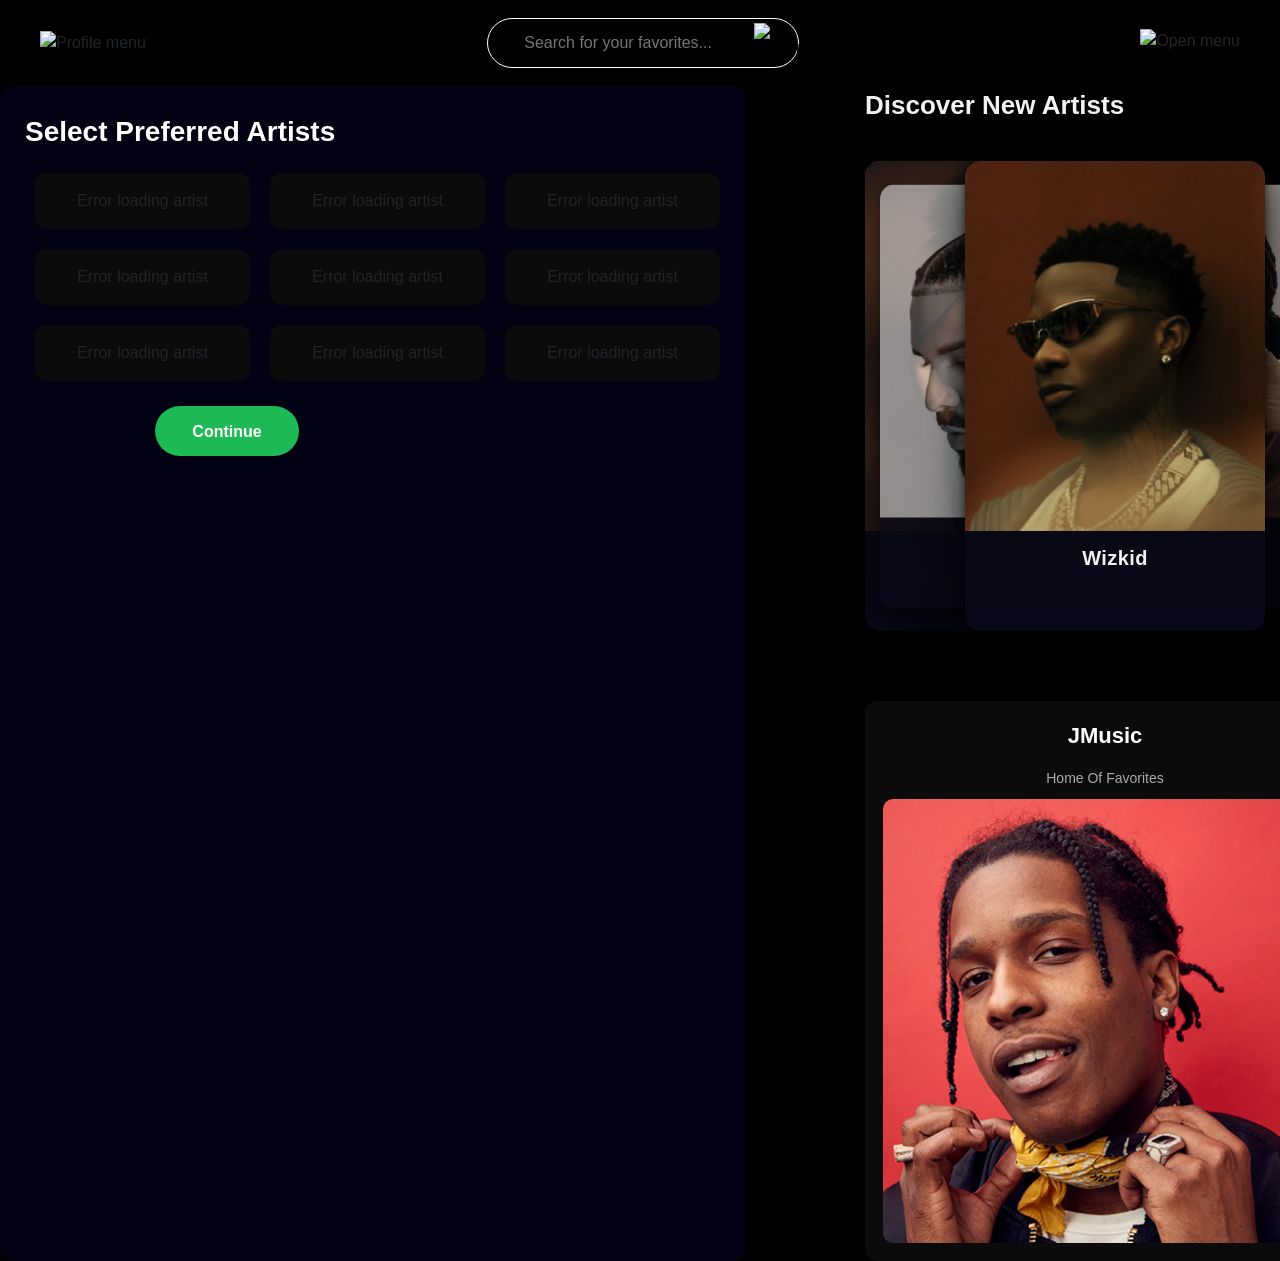
==== homepage.html @ f20474ec "Update homepage.html" ====
<!DOCTYPE html>

<html lang="en">

<head>
  <meta charset="UTF-8">
  <meta name="viewport" content="width=device-width, initial-scale=1.0">

  <title>JMusic</title>

  <!-- Bootstrap -->

  <link href="https://cdn.jsdelivr.net/npm/bootstrap@5.3.0/dist/css/bootstrap.min.css" rel="stylesheet">

  <!-- Main stylesheet -->

  <link rel="stylesheet" href="styles/home.css">

</head>

<body>

<div class="everything_box">

  <!-- ================= HEADER ================= -->

  <div class="header">

<div class="my_header">

  <!-- Left section : Profile button -->
  <div class="header-left">
    <img
      src="styles/images/icons8-user-64.png"
      class="pic2 profile-btn"
      id="profileBtn"
      alt="Profile menu">
  </div>


  <!-- Center section : Artist search -->
  <div class="search_div">

    <input
      placeholder="Search for your favorites..."
      class="searchbar"
      id="artistSearchInput">

    <button
      class="searchbtn"
      id="searchBtn"
      onclick="popupaDiv()">

      <img
        src="styles/images/icons8-search-48.png"
        class="img"
        alt="Search">

    </button>

  </div>


  <!-- Right section : Navigation menu toggle -->
  <div class="header-right">
    <img
      src="styles/images/hamburger-menu2.png"
      class="pic1 ham_menu"
      id="menuBtn"
      alt="Open menu">
  </div>

</div>


<!-- ================= SIDE PANEL ================= -->

<div class="side-panel" id="sidePanel">

  <div class="panel-header">
    <h3>Menu</h3>
    <span id="closePanel">✕</span>
  </div>

  <ul class="panel-links">
    <li>About Us</li>
    <li>Support</li>
    <li>Settings</li>
    <li>Account</li>
    <li>Logout</li>
  </ul>

</div>

  </div>

  <!-- ================= HOME SECTION ================= -->

  <div class="home-wrapper">

<div class="home-container">


  <!-- LEFT AREA : Artist selection -->

  <div class="artists-section">

    <div class="section-header">
      <p class="section-title">Select Preferred Artists</p>
    </div>

    <!-- Dynamic artist grid populated by JavaScript -->
    <div id="artistGrid" class="artist-grid"></div>

    <!-- Continue to next page -->
    <button
      class="continue-btn"
      onclick="toSearchpage(); completeList();">

      Continue

    </button>

  </div>



  <!-- RIGHT AREA : Discover artists -->

  <div class="discover-section">

    <p class="discover-title">Discover New Artists</p>

        <div class="carousel" id="artistCarousel"></div>


    <!-- Promotional card -->

    <div class="ad-card">

      <p class="ad-title">JMusic</p>
      <p class="ad-subtitle">Home Of Favorites</p>

      <img
        src="styles/images/asaprocky1.webp"
        class="ad-img"
        alt="JMusic promotion">

    </div>

  </div>

</div>

  </div>
      <!-- Search overlay background -->
<div class="search_back" id="searchbackDiv">

  <div class="search-results-header">
  </div>

  <div id="searchResults"></div>

</div>
</div>

<!-- ================= JAVASCRIPT ================= -->

<script src="static/get_info.js"></script>
<script src="static/dynamic_shuffle.js"></script>
<script src="static/search_artists.js"></script>


<div id="searchOverlay"></div>
</body>
</html>
---- styles/home.css ----
/* ================= GLOBAL ================= */

body{
    background:black;
    font-family:'Inter',sans-serif;
}

.everything_box{
    width:100%;
}


/* ================= ARTIST GRID ================= */

#artistGrid{
    display:grid;
    grid-template-columns:0.5fr 0.5fr 0.5fr;
    gap:20px;
    justify-content:center;
}

.artist-grid{
    display:grid;
    grid-template-columns:repeat(auto-fill, minmax(170px,1fr));
    gap:20px;
    margin-left: 10px;
}

.artist_image {
        width: 159px;
        height: 132px;
        margin-left: 8px;
        margin-top: 10px;
        margin-bottom: 6px;
}
.name {
        color: white;
        margin-top: 10px;
        margin-bottom: 15px;
        margin-left: 10px;
        font-size: 17px;
        font-family: sans-serif;
        font-weight: bold;

}
.followers {
        color: white;
        margin-left: 15px;
        margin-bottom: 0px;
        font-family: sans-serif;
        margin-top: 6px;
        font-size: 12px;
        font-weight: bold;
}
.rating {
        color: white;
        margin-left: 16px;
        margin-bottom: 0px;
        margin-top: 3px;
        font-size: 12px;
        font-weight: bold;
}
.artist-grid{
    display:grid;
    grid-template-columns:repeat(auto-fill, minmax(170px,1fr));
    gap:20px;
}


/* ================= ARTIST CARD ================= */

.artist-card{
    width:215px;
    background:#0b0b0b;
    border-radius:12px;
    padding:16px;
    text-align:center;
    cursor:pointer;
    transition:all .35s ease;
}

.artist-card:hover{
    transform:translateY(-8px) scale(1.03);
    box-shadow:0 15px 40px rgba(0,0,0,.6);
}

.image-wrapper{
    position:relative;
    overflow:hidden;
    border-radius:10px;
}

.artist-img{
    width:100%;
    height:200px;
    object-fit:cover;
    transition:transform .4s ease;
}

.artist-card:hover .artist-img{
    transform:scale(1.08);
}


/* ================= ADD BUTTON ================= */

.add-btn{
    position:absolute;
    bottom:10px;
    right:10px;
    width:38px;
    height:38px;
    background:white;
    color:black;
    border-radius:50%;
    display:flex;
    align-items:center;
    justify-content:center;
    font-size:22px;
    font-weight:700;
    opacity:0;
    transform:translateY(10px);
    transition:all .3s ease;
}
.hidden-checkbox {
    display: none;
}
.artist-card:hover .add-btn{
    opacity:1;
    transform:translateY(0);
}

.add-btn.selected{
    opacity:1;
    transform:translateY(0);
    background:#1DB954;
    color:white;
    font-size:16px;
    animation:pop .25s ease;
}

@keyframes pop{
    0%{transform:scale(.6);}
    100%{transform:scale(1);}
}


/* ================= ARTIST TEXT ================= */

.artist-name{
    color:white;
    font-size:18px;
    font-weight:700;
    margin-top:12px;
}

.artist-stats{
    margin-top:6px;
    font-size:12px;
    color:#a0a0a0;
}

.artist-stats p{
    margin:3px 0;
}


/* ================= HOME LAYOUT ================= */

.home-wrapper{
    width:100%;
    display:flex;
    justify-content:center;
}

.home-container{
    width:100%;
    max-width:1300px;
    display:flex;
    gap:40px;
}

.artists-section{
    flex:2;
    background:#020212;
    padding:25px;
    margin-right: 80px;
    border-radius:12px;
}

.section-header{
    margin-bottom:20px;
}

.section-title{
    font-size:28px;
    font-weight:700;
    color:white;
}


/* ================= DISCOVER SECTION ================= */

.discover-section{
    flex:1;
    display:flex;
    flex-direction:column;
    gap:20px;
    width:460px;
}

.discover-title{
    color:#f2f2f2;
    font-size:26px;
    font-weight:700;
}


/* ================= DISCOVER CAROUSEL ================= */

.carousel{
    position:relative;
    height:520px;
}

.artist-card-stack{
    position:absolute;
    width:300px;
    height:470px;
    border-radius:16px;

    background:linear-gradient(
        180deg,
        #0b0b0b 0%,
        #080818 100%
    );

    overflow:hidden;

    box-shadow:
    0 18px 40px rgba(0,0,0,.75),
    0 4px 10px rgba(0,0,0,.6);

    transition:all .8s cubic-bezier(.2,.8,.2,1);
}

.artist-card-stack img{
    width:100%;
    height:370px;
    object-fit:cover;
}

.artist-card-stack p{
    text-align:center;
    color:#f0f0f0;
    font-weight:600;
    font-size:20px;
    margin-top:12px;
    letter-spacing:.4px;
}

.artist-card-stack.left{
    transform:translateX(0) scale(.9);
    opacity:.65;
    z-index:1;
}

.artist-card-stack.center{
    transform:translateX(100px) scale(1);
    z-index:3;
}

.artist-card-stack.right{
    transform:translateX(200px) scale(.9);
    opacity:.65;
    z-index:2;
}


/* ================= AD CARD ================= */

.ad-card{
    background:#0b0b0b;
    padding:18px;
    width: 480px;
    border-radius:12px;
    text-align:center;
    transition:transform .3s ease;
}

.ad-card:hover{
    transform:translateY(-6px);
}

.ad-title{
    color:white;
    font-size:22px;
    font-weight:700;
}

.ad-subtitle{
    color:#aaa;
    font-size:14px;
    margin-bottom:10px;
}

.ad-img{
    width:100%;
    border-radius:10px;
}


/* ================= HEADER ================= */

.my_header{
    display:flex;
    justify-content:space-between;
    align-items:center;
    padding:18px 40px;
    background:black;
}

.pic1,
.pic2{
    width: 40px;
    height:40px;
    cursor:pointer;
    transition:transform .25s ease;
}

.pic2 {
    width: 58px;
    height: 58px;
}
.pic1{
   margin-bottom: 5px;
}
.pic1:hover,
.pic2:hover{
    transform:scale(1.1);
}


/* ================= SEARCH ================= */

.search_div{
    display:flex;
    align-items:center;
    border:1px solid white;
    border-radius:30px;
}

.searchbar{
    width:260px;
    height:48px;
    border:none;
    outline:none;
    background:transparent;
    color:white;
    text-align:center;
}

.searchbtn{
    width:50px;
    height:48px;
    border:none;
    background:transparent;
    cursor:pointer;
}

.img{
    width:28px;
    height:28px;
}


/* ================= SIDE PANEL ================= */

.side-panel{
    position:fixed;
    top:0;
    right:0;
    width:320px;
    height:100vh;
    background:#0b0b0b;
    padding:30px;

    transform:translateX(100%);
    transition:transform .35s ease;

    z-index:2000;
}

.side-panel.active{
    transform:translateX(0);
}

.panel-header{
    display:flex;
    justify-content:space-between;
    align-items:center;
    color:white;
}

#closePanel{
    cursor:pointer;
    font-size:22px;
}

.panel-links{
    list-style:none;
    margin-top:40px;
    padding:0;
}

.panel-links li{
    color:white;
    font-size:18px;
    margin-bottom:25px;
    cursor:pointer;
    transition:color .25s;
}

.panel-links li:hover{
    color:#1DB954;
}


/* ================= CONTINUE BUTTON ================= */

.continue-btn{
    margin-top:25px;
    padding:14px 30px;
    border:none;
    width: 144px;
    height: 50px;
    margin-left: 130px;
    border-radius:30px;
    font-size:16px;
    font-weight:600;
    background:#1DB954;
    color:white;
    cursor:pointer;
    transition:all .25s ease;
}
.continue-btn:hover{
    transform:translateY(-2px);
    box-shadow:0 6px 18px rgba(0,0,0,.5);
}
#searchResults{
padding:20px;
display:flex;
flex-direction:column;
gap:16px;
}

.search-item{
display:flex;
align-items:center;
gap:14px;

padding:10px;
border-radius:8px;

cursor:pointer;

transition:background 0.2s ease;
}

.search-item:hover{
background:#1c1c1c;
}

.search-item img{
width: 185px;
height: 185px;
border-radius:6px;
object-fit:cover;
}

.search-info{
display:flex;
flex-direction:column;
}

.search-title{
font-weight:600;
color:white;
}

.search-artist{
font-size:13px;
color:#aaa;
}
/* SEARCH RESULTS PANEL */

#searchbackDiv{
    position: fixed;
    top: 0;
    right: 0;

    width: 520px;
    height: 100vh;

    background:#050505;

    padding:30px;

    transform:translateX(100%);
    transition:transform .35s ease;

    z-index:9999;

    overflow-y:auto;
}

/* visible state */

#searchbackDiv.active{
    transform:translateX(0);
}

.imge {
  width: 430px;
  height: 520px;
  background-size: cover;
  background-position: center;
    position: relative;
    display: flex;
    justify-content: flex-start;
  margin: 20px;
  border-radius: 17px;
  
}
.mark_artistname {
  font-weight: bold;
  color: white;
  margin-left: 18px;
  font-size: 1.5rem;
  margin-top: 12px;
  margin-bottom: 15px;
}
.bdiv {
  display: flex;
  align-items: flex-end; /* Ensures content is at the bottom */
  justify-content: flex-start;
}
.checkdiv {
    position: absolute;
            top: 4x;
            right: 5px;
}
.checkerdh {
        /* Hide the default checkbox */
        appearance: none;
        -webkit-appearance: none;
        -moz-appearance: none;
        width: 38px;
        height: 38px;
        border: 1px solid #e1dfe2;
        background-color: rgba(0, 0, 0, 0.226);;
        cursor: pointer;
        display: inline-block;
        position: absolute;
        top: 10px;
        right: 10px;
        border-radius: 4px;
    }  
.checkerdh:checked::after {
  content: "✔";
  font-size: 35px;
  color: #e1dfe2;
  position: absolute;
  left: 50%;
  top: 50%;
  transform: translate(-50%, -50%);
}
.figtxt {
  font-size: 35px;
  margin-top: 14px;
  margin-bottom: 14px;
  margin-left: 0px;
}
.bio{
color:white;
line-height:1.5;
margin:20px;
max-width:430px;
}
.div3 {
  display: flex;
  flex-direction: row;
  column-gap: 30px;
  margin-left: 50px;
}
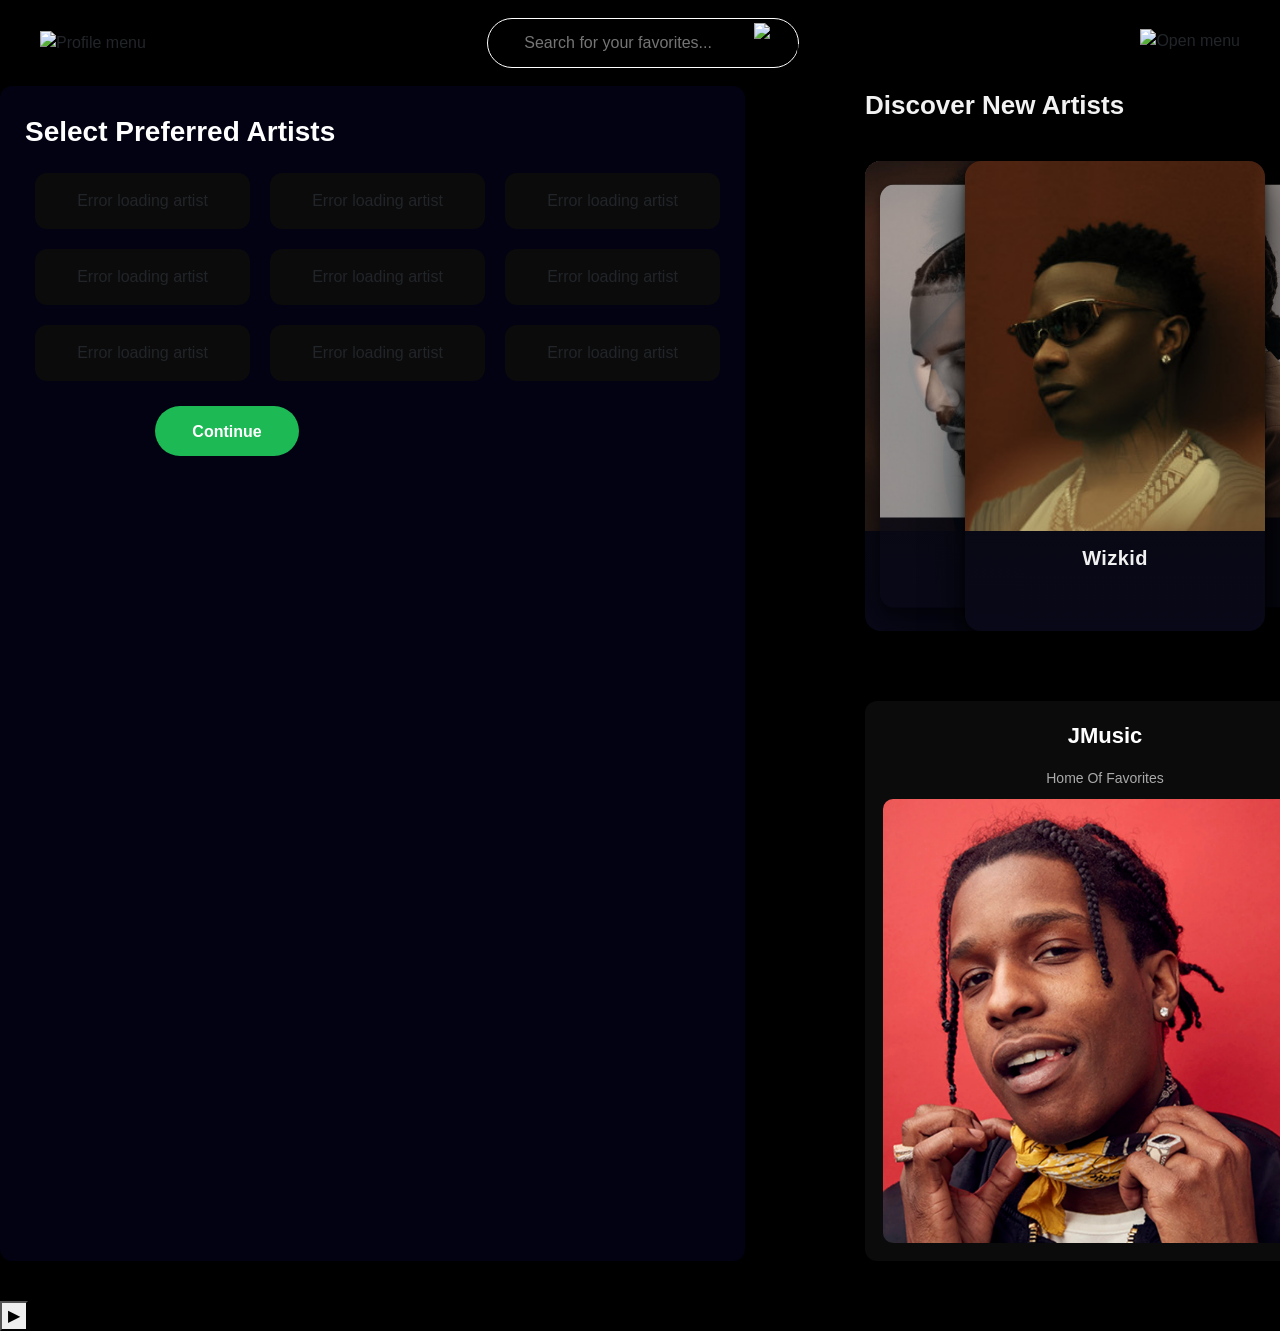
==== commit 500c153a: "Add mini player section to homepage" ====
--- a/homepage.html
+++ b/homepage.html
@@ -162,6 +162,19 @@
   <div id="searchResults"></div>
 
 </div>
+  <div class="mini-player" id="miniPlayer">
+
+<div class="mini-info">
+<img id="miniArt">
+<div>
+<p id="miniTitle"></p>
+<p id="miniArtist"></p>
+</div>
+</div>
+
+<button id="miniPlay">▶</button>
+
+</div>
 </div>
 
 <!-- ================= JAVASCRIPT ================= -->
--- a/styles/home.css
+++ b/styles/home.css
@@ -449,6 +449,7 @@
 }
 #searchResults{
 padding:20px;
+padding-right: 0px;
 display:flex;
 flex-direction:column;
 gap:16px;
@@ -499,8 +500,8 @@
     top: 0;
     right: 0;
 
-    width: 520px;
-    height: 100vh;
+    width: 550px;
+    height: 850px;
 
     background:#050505;
 
@@ -520,26 +521,95 @@
     transform:translateX(0);
 }
 
-.imge {
-  width: 430px;
-  height: 520px;
-  background-size: cover;
-  background-position: center;
-    position: relative;
-    display: flex;
-    justify-content: flex-start;
-  margin: 20px;
-  border-radius: 17px;
-  
-}
-.mark_artistname {
-  font-weight: bold;
-  color: white;
-  margin-left: 18px;
-  font-size: 1.5rem;
-  margin-top: 12px;
-  margin-bottom: 15px;
-}
+.imge{
+width:520px;
+height:640px;
+
+background-size:cover;
+background-position:center;
+
+border-radius:18px;
+
+position:relative;
+
+display:flex;
+flex-direction:column;
+justify-content:flex-end;
+
+padding:25px;
+
+overflow:hidden;
+}
+.imge::before{
+content:"";
+position:absolute;
+left:0;
+right:0;
+bottom:0;
+height:55%;
+
+background:linear-gradient(to top, rgba(0,0,0,0.9), transparent);
+
+z-index:1;
+}
+.artist-text{
+position:relative;
+z-index:2;
+max-width:480px;
+}
+
+.mark_artistname{
+font-size:28px;
+font-weight:700;
+color:white;
+margin-bottom:8px;
+}
+
+.mark_artistname{
+font-size:52px;
+font-weight:700;
+color:white;
+
+transition:transform .35s ease;
+}
+
+.imge:hover .mark_artistname{
+transform:translateY(-4px);
+}
+.bio{
+
+color:#dcdcdc;
+font-size:15px;
+line-height:1.6;
+
+max-height:0;
+opacity:0;
+
+overflow:hidden;
+
+transform:translateY(8px);
+
+transition:
+max-height .35s ease,
+opacity .25s ease,
+transform .35s ease;
+
+}
+.imge:hover .bio{
+
+max-height:120px;
+opacity:1;
+
+transform:translateY(0);
+
+}
+.checkdiv{
+position:absolute;
+top:10px;
+right:10px;
+z-index:3;
+}
+
 .bdiv {
   display: flex;
   align-items: flex-end; /* Ensures content is at the bottom */
@@ -584,8 +654,8 @@
 .bio{
 color:white;
 line-height:1.5;
-margin:20px;
 max-width:430px;
+margin-top: 7px;
 }
 .div3 {
   display: flex;
@@ -593,5 +663,63 @@
   column-gap: 30px;
   margin-left: 50px;
 }
-
-
+#searchbackDiv{
+width:600px;
+height: 870px;
+}
+
+@media (max-width: 768px){
+
+/* STACK LAYOUT */
+.container{
+grid-template-columns:1fr;
+}
+
+/* SONG LIST FULL WIDTH */
+.songlist_sec{
+width:100%;
+}
+
+/* PLAYER → FULLSCREEN OVERLAY */
+.full-player{
+position:fixed;
+top:0;
+left:0;
+width:100%;
+height:100%;
+z-index:9999;
+}
+
+/* SEARCH BAR SMALLER */
+.searchbar{
+width:160px;
+font-size:14px;
+}
+
+/* HEADER CLEANUP */
+.myheader{
+padding:10px;
+}
+
+/* SONG ROW SMALLER */
+.musicInfo{
+height:65px;
+gap:12px;
+}
+
+/* ALBUM IMAGE SMALLER */
+.albumImage{
+width:42px;
+height:42px;
+}
+
+/* TEXT SCALING */
+.songTitle{
+font-size:14px;
+}
+
+.artistName{
+font-size:12px;
+}
+
+}
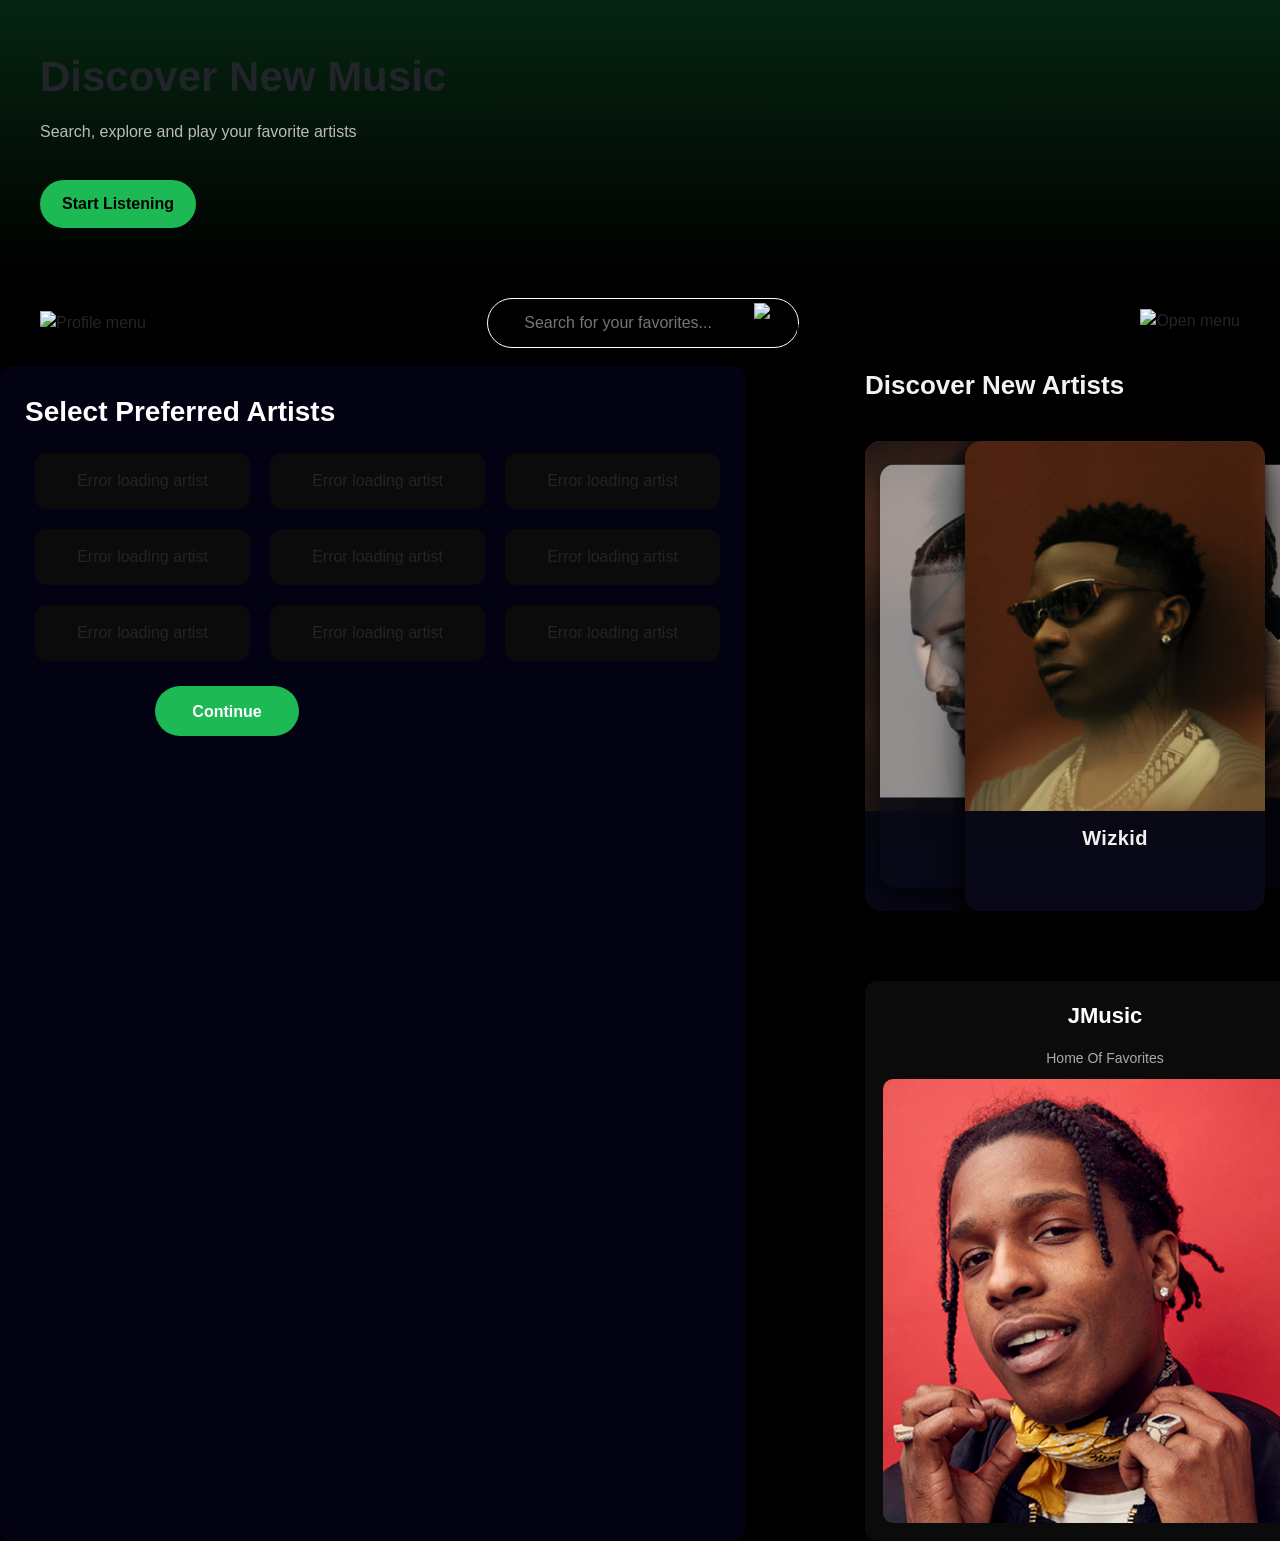
==== commit e88cc7bb: "Update homepage.html" ====
--- a/homepage.html
+++ b/homepage.html
@@ -19,7 +19,15 @@
 </head>
 
 <body>
+<div class="hero">
 
+<h1>Discover New Music</h1>
+
+<p>Search, explore and play your favorite artists</p>
+
+<button onclick="focusSearch()">Start Listening</button>
+
+</div>
 <div class="everything_box">
 
   <!-- ================= HEADER ================= -->
--- a/styles/home.css
+++ b/styles/home.css
@@ -33,6 +33,52 @@
         margin-top: 10px;
         margin-bottom: 6px;
 }
+.hero{
+
+height:280px;
+
+display:flex;
+flex-direction:column;
+justify-content:center;
+align-items:flex-start;
+
+padding:40px;
+
+background:linear-gradient(
+to bottom,
+#1db95433,
+transparent
+);
+
+}
+
+.hero h1{
+font-size:42px;
+font-weight:800;
+}
+
+.hero p{
+color:#bbb;
+margin-top:10px;
+}
+
+.hero button{
+
+margin-top:20px;
+
+padding:12px 22px;
+
+background:#1db954;
+border:none;
+
+border-radius:30px;
+
+font-weight:600;
+
+cursor:pointer;
+
+}
+
 .name {
         color: white;
         margin-top: 10px;
@@ -179,6 +225,25 @@
     display:flex;
     gap:40px;
 }
+.homeheader{
+
+position:sticky;
+top:0;
+
+background:rgba(0,0,0,0.7);
+
+backdrop-filter:blur(10px);
+
+z-index:1000;
+
+}
+.artist-grid{
+
+display:flex;
+overflow-x:auto;
+gap:20px;
+
+}
 
 .artists-section{
     flex:2;
@@ -493,6 +558,14 @@
 font-size:13px;
 color:#aaa;
 }
+#searchResults{
+gap:24px;
+}
+
+.imge{
+margin:30px;
+}
+
 /* SEARCH RESULTS PANEL */
 
 #searchbackDiv{
@@ -608,6 +681,37 @@
 top:10px;
 right:10px;
 z-index:3;
+}
+.imge{
+
+transition:all .3s ease;
+
+}
+
+.imge:hover{
+
+transform:scale(1.03);
+box-shadow:0 10px 40px rgba(0,0,0,0.6);
+
+}
+.imge{
+background-size:110%;
+}
+
+.imge:hover{
+background-size:120%;
+}
+.imge{
+opacity:0;
+transform:translateY(20px);
+animation:fadeUp .5s ease forwards;
+}
+
+@keyframes fadeUp{
+to{
+opacity:1;
+transform:translateY(0);
+}
 }
 
 .bdiv {
@@ -667,7 +771,46 @@
 width:600px;
 height: 870px;
 }
-
+button{
+min-height:44px;
+}
+
+.musicInfo{
+padding:14px;
+}
+.mini-player{
+position:fixed;
+bottom:0;
+left:0;
+width:100%;
+height:70px;
+background:#121212;
+display:none;
+
+align-items:center;
+justify-content:space-between;
+
+padding:10px;
+
+z-index:999;
+
+}
+
+.mini-player.show{
+display:flex;
+}
+
+.mini-info{
+display:flex;
+align-items:center;
+gap:10px;
+}
+
+.mini-info img{
+width:50px;
+height:50px;
+border-radius:6px;
+}
 @media (max-width: 768px){
 
 /* STACK LAYOUT */
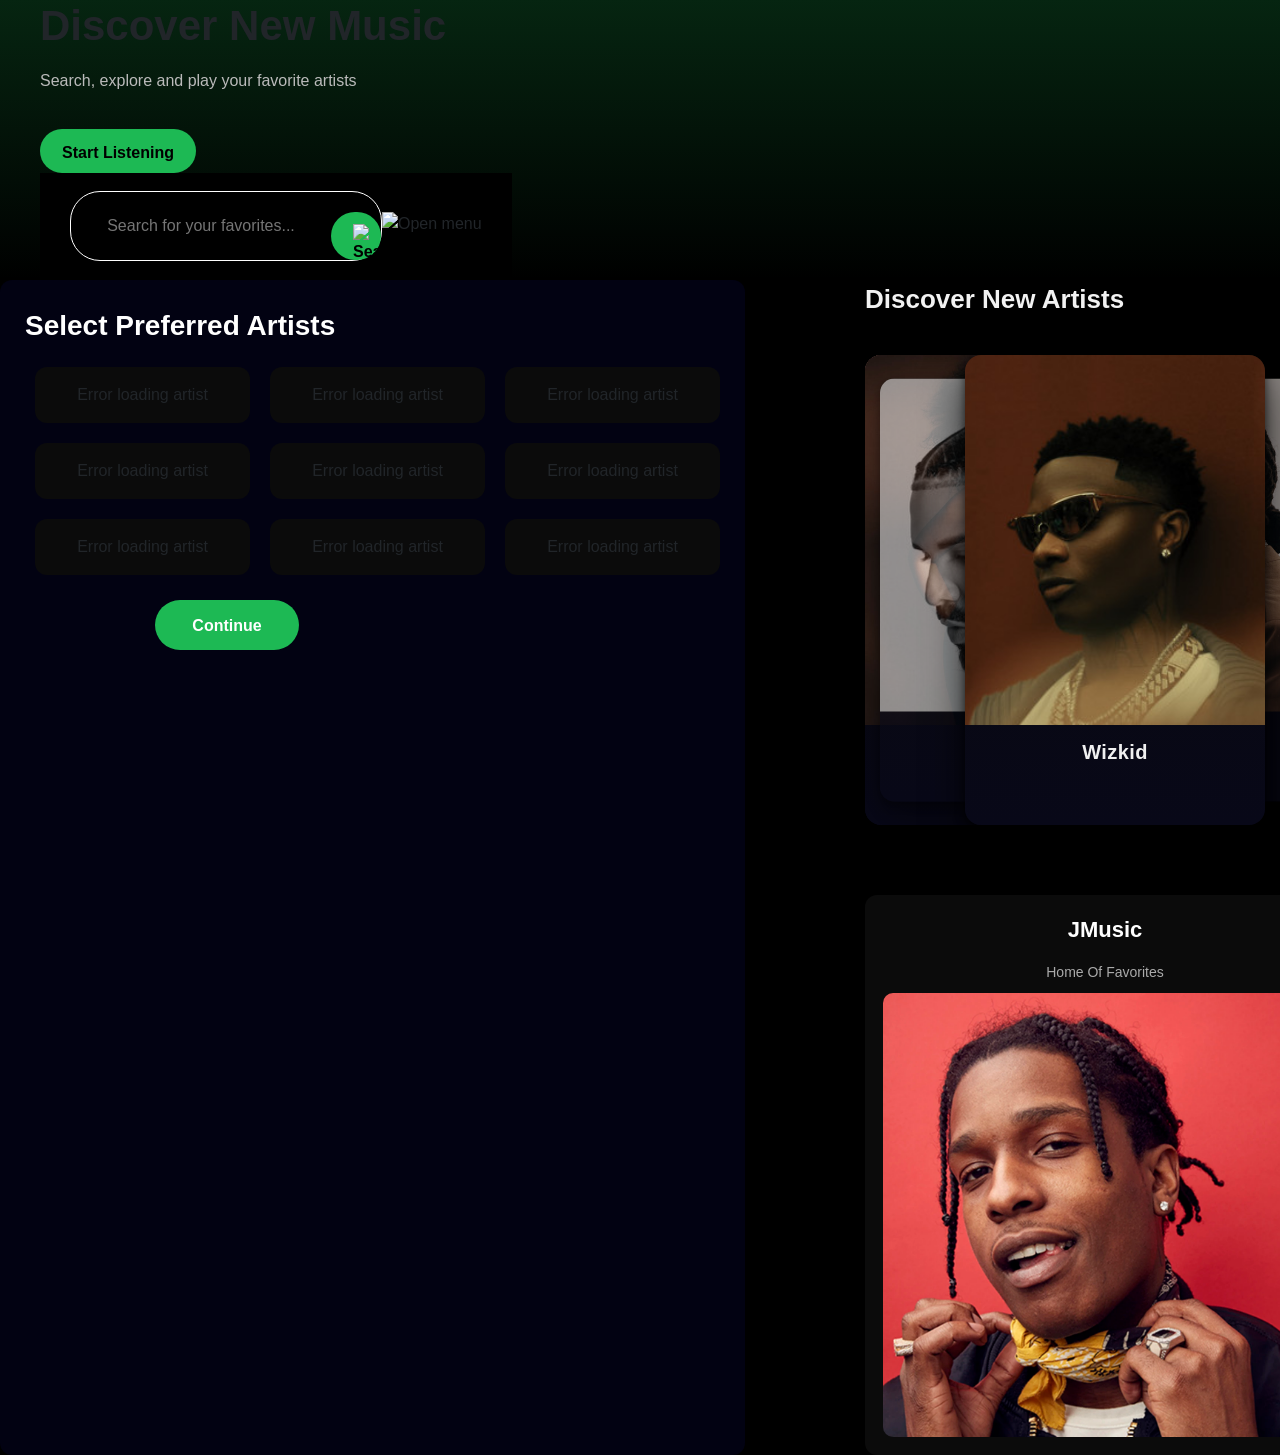
==== commit 460815ec: "Update homepage.html" ====
--- a/homepage.html
+++ b/homepage.html
@@ -19,6 +19,10 @@
 </head>
 
 <body>
+
+<div class="everything_box">
+
+  <!-- ================= HEADER ================= -->
 <div class="hero">
 
 <h1>Discover New Music</h1>
@@ -27,26 +31,9 @@
 
 <button onclick="focusSearch()">Start Listening</button>
 
-</div>
-<div class="everything_box">
+  <div class="my_header">
 
-  <!-- ================= HEADER ================= -->
-
-  <div class="header">
-
-<div class="my_header">
-
-  <!-- Left section : Profile button -->
-  <div class="header-left">
-    <img
-      src="styles/images/icons8-user-64.png"
-      class="pic2 profile-btn"
-      id="profileBtn"
-      alt="Profile menu">
-  </div>
-
-
-  <!-- Center section : Artist search -->
+   <!-- Center section : Artist search -->
   <div class="search_div">
 
     <input
@@ -77,6 +64,8 @@
       id="menuBtn"
       alt="Open menu">
   </div>
+
+</div>
 
 </div>
 
--- a/styles/home.css
+++ b/styles/home.css
@@ -381,7 +381,7 @@
     display:flex;
     justify-content:space-between;
     align-items:center;
-    padding:18px 40px;
+    padding:18px 30px;
     background:black;
 }
 
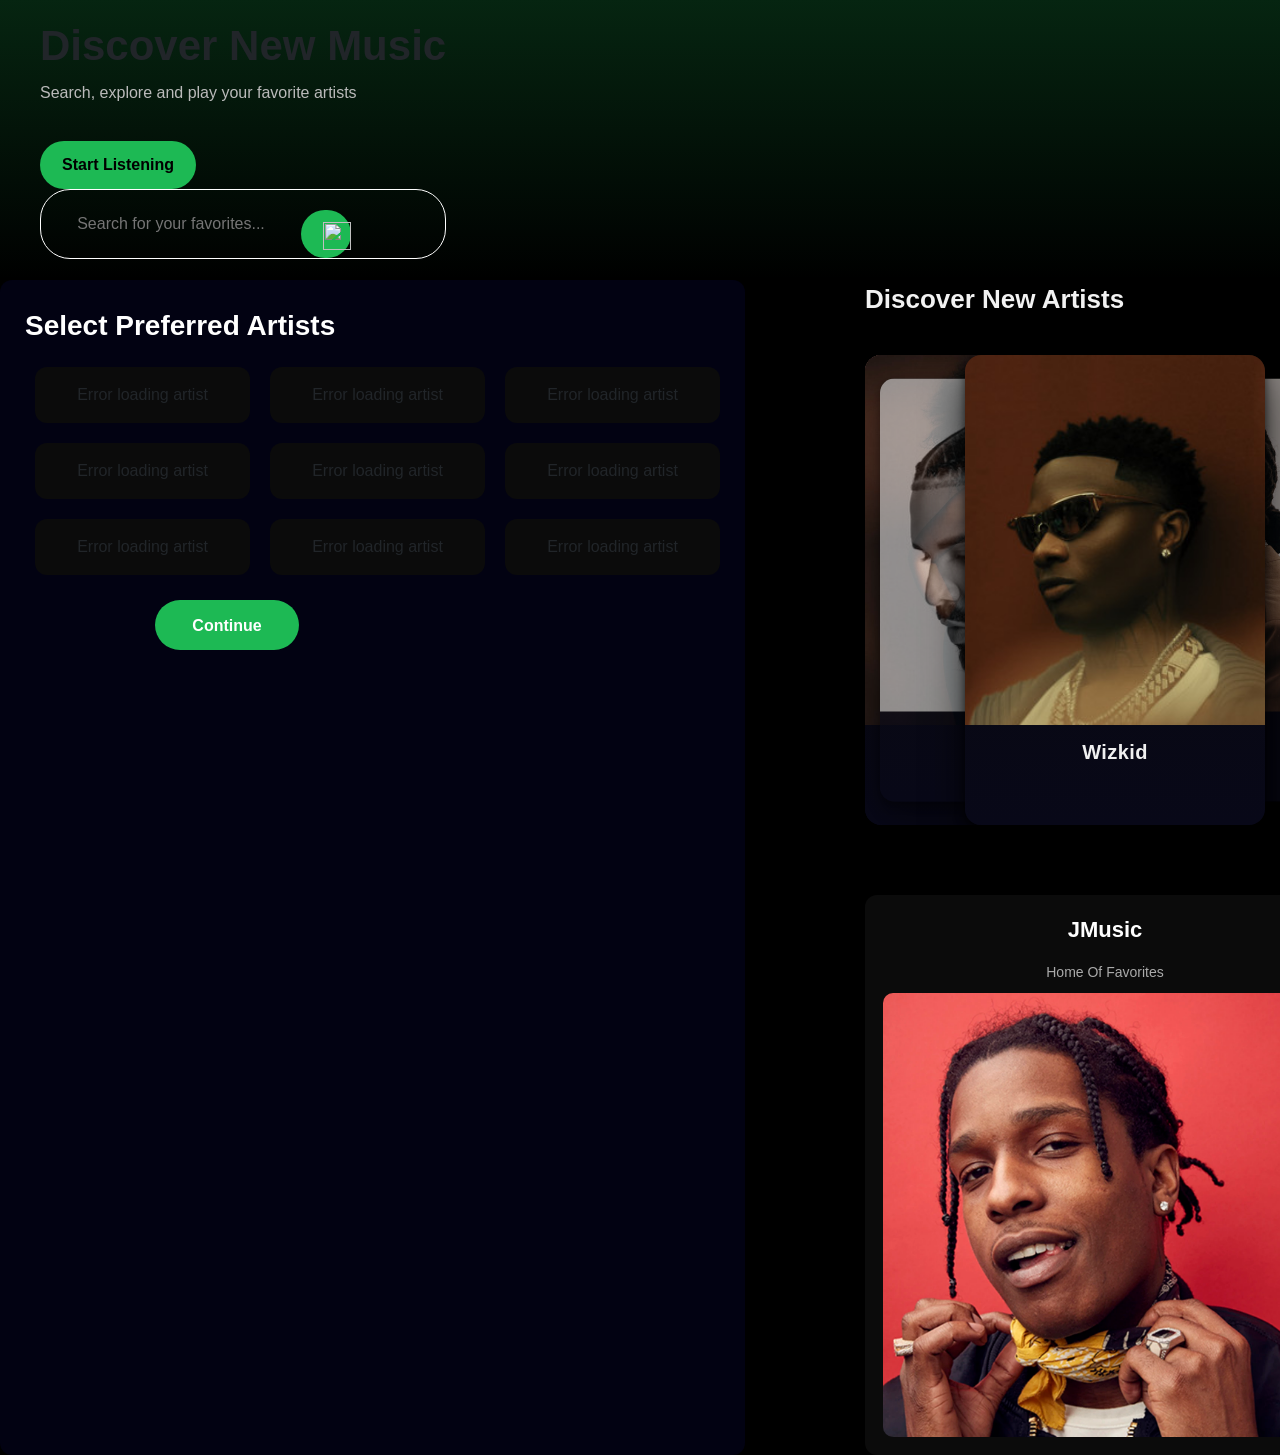
==== commit c44d4d38: "Refactor header section in homepage.html" ====
--- a/homepage.html
+++ b/homepage.html
@@ -25,47 +25,41 @@
   <!-- ================= HEADER ================= -->
 <div class="hero">
 
-<h1>Discover New Music</h1>
+  <div class="hero-left">
 
-<p>Search, explore and play your favorite artists</p>
+    <h1>Discover New Music</h1>
 
-<button onclick="focusSearch()">Start Listening</button>
+    <p>Search, explore and play your favorite artists</p>
 
-  <div class="my_header">
+    <button onclick="toSearchpage()">Start Listening</button>
 
-   <!-- Center section : Artist search -->
-  <div class="search_div">
+    <!-- SEARCH BAR -->
+    <div class="search_div">
 
-    <input
-      placeholder="Search for your favorites..."
-      class="searchbar"
-      id="artistSearchInput">
+      <input
+        placeholder="Search for your favorites..."
+        class="searchbar"
+        id="artistSearchInput">
 
-    <button
-      class="searchbtn"
-      id="searchBtn"
-      onclick="popupaDiv()">
+      <button
+        class="searchbtn"
+        id="searchBtn"
+        onclick="popupaDiv()">
 
-      <img
-        src="styles/images/icons8-search-48.png"
-        class="img"
-        alt="Search">
+        <img
+          src="styles/images/icons8-search-48.png"
+          class="img">
 
-    </button>
+      </button>
+
+    </div>
 
   </div>
 
-
-  <!-- Right section : Navigation menu toggle -->
-  <div class="header-right">
-    <img
-      src="styles/images/hamburger-menu2.png"
-      class="pic1 ham_menu"
-      id="menuBtn"
-      alt="Open menu">
+  <!-- RIGHT SIDE -->
+  <div class="hero-right">
+    <!-- slideshow -->
   </div>
-
-</div>
 
 </div>
 
